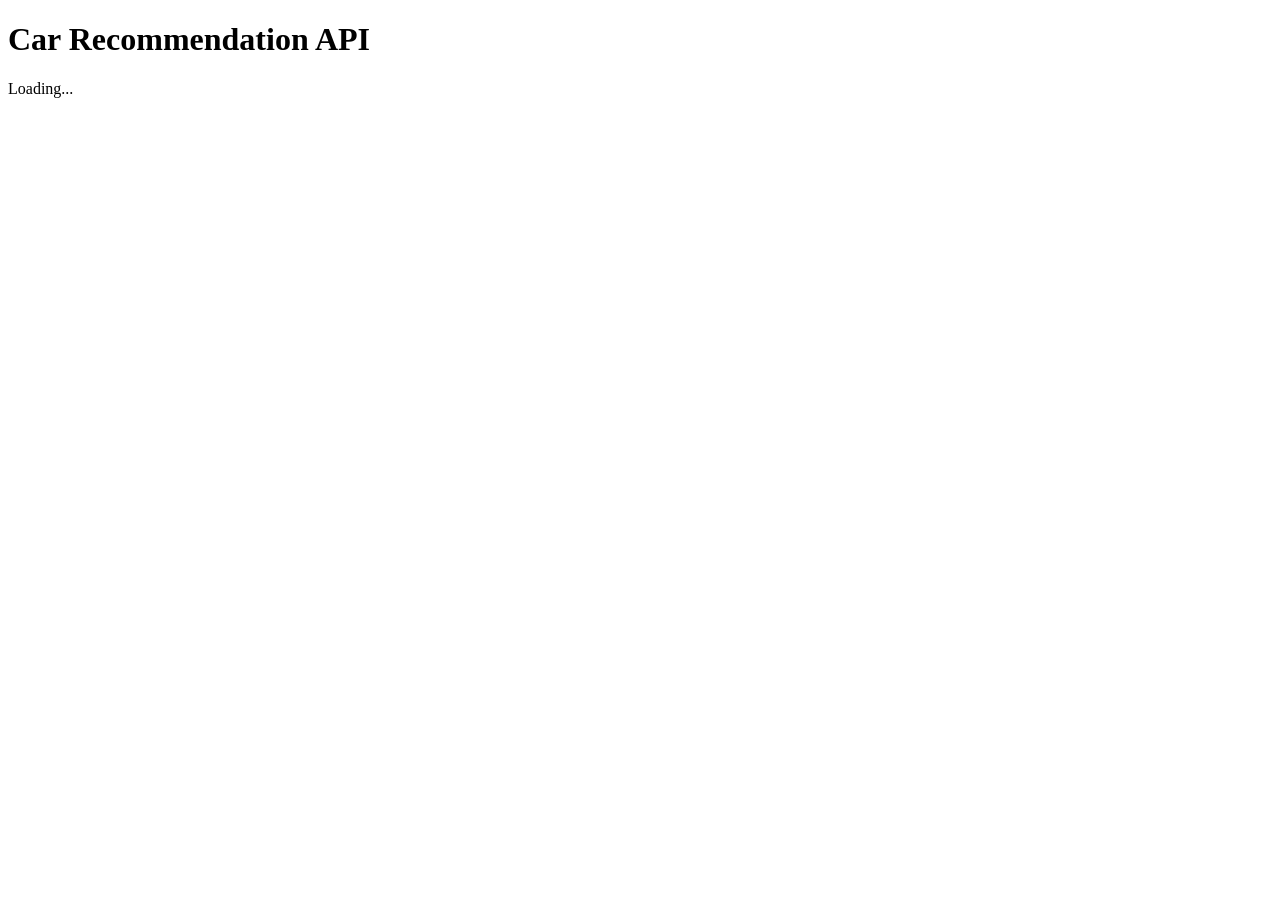
==== frontend/index.html @ 480d4ae4 "frontend fix - corsmiddleware" ====
<!DOCTYPE html>
<html lang="en">
<head>
    <meta charset="UTF-8">
    <meta name="viewport" content="width=device-width, initial-scale=1.0">
    <title>Car Recommendation API</title>
</head>
<body>
    <h1>Car Recommendation API</h1>
    <p>Loading...</p>

    <script>
        const API_URL = "https://car-recommendation-api.onrender.com";

        async function testConnection() {
            const response = await fetch(`${API_URL}/`);
            const data = await response.json();
            document.querySelector("p").textContent = data.message;
        }

        testConnection();
    </script>
</body>
</html>
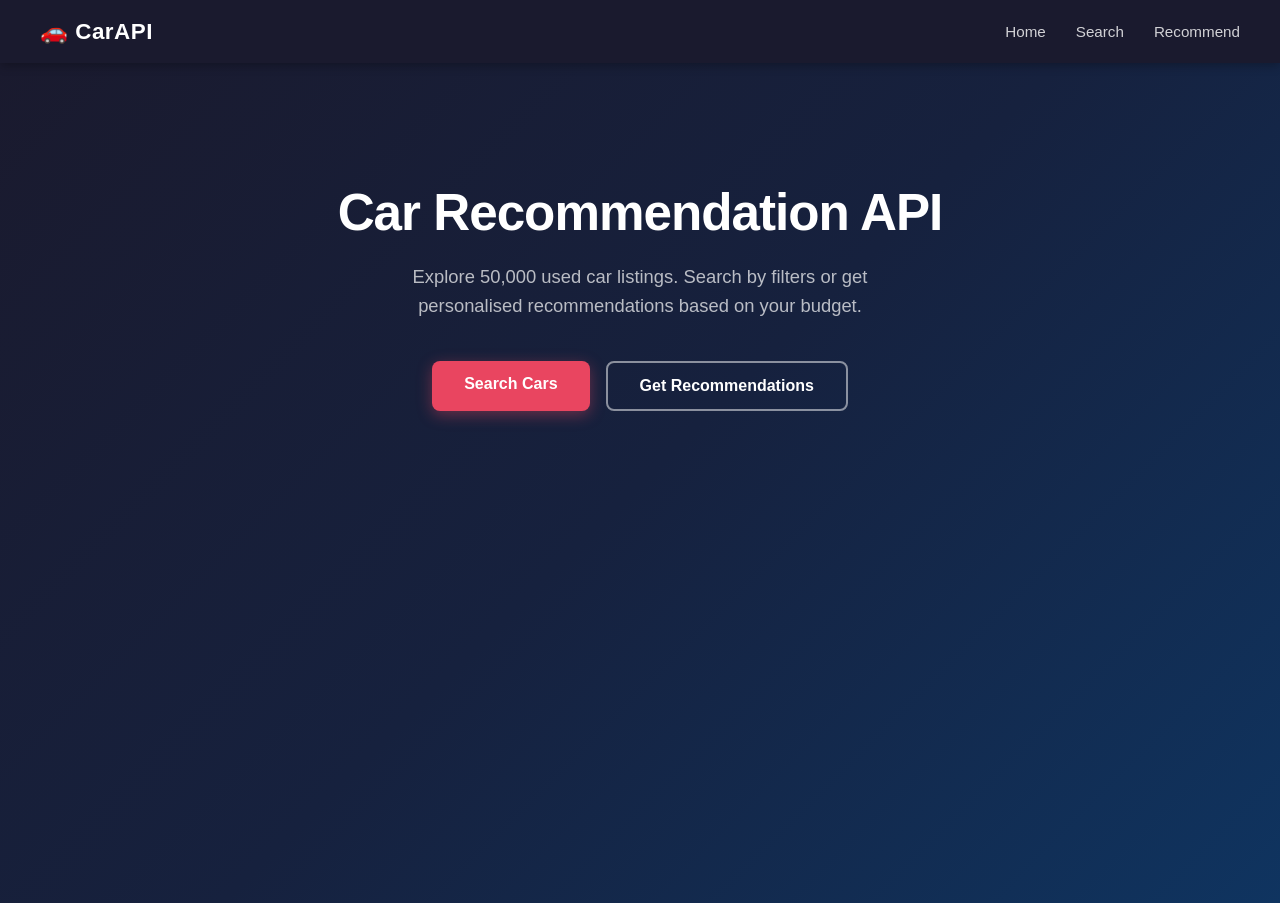
==== commit bf0f05a9: "frontend structure and home page" ====
--- a/frontend/index.html
+++ b/frontend/index.html
@@ -4,21 +4,31 @@
     <meta charset="UTF-8">
     <meta name="viewport" content="width=device-width, initial-scale=1.0">
     <title>Car Recommendation API</title>
+    <link rel="stylesheet" href="css/style.css">
 </head>
 <body>
-    <h1>Car Recommendation API</h1>
-    <p>Loading...</p>
 
-    <script>
-        const API_URL = "https://car-recommendation-api.onrender.com";
+    <nav>
+        <div class="nav-brand">🚗 CarAPI</div>
+        <ul class="nav-links">
+            <li><a href="index.html">Home</a></li>
+            <li><a href="search.html">Search</a></li>
+            <li><a href="recommend.html">Recommend</a></li>
+        </ul>
+    </nav>
 
-        async function testConnection() {
-            const response = await fetch(`${API_URL}/`);
-            const data = await response.json();
-            document.querySelector("p").textContent = data.message;
-        }
+    <main>
+        <section class="hero">
+            <h1>Car Recommendation API</h1>
+            <p>Explore 50,000 used car listings. Search by filters or get personalised recommendations based on your budget.</p>
+            <div class="hero-buttons">
+                <a href="search.html" class="btn btn-primary">Search Cars</a>
+                <a href="recommend.html" class="btn btn-secondary">Get Recommendations</a>
+            </div>
+        </section>
+    </main>
 
-        testConnection();
-    </script>
+    <script src="js/api.js"></script>
+
 </body>
 </html>
--- a/frontend/css/style.css
+++ b/frontend/css/style.css
@@ -0,0 +1,155 @@
+* {
+    margin: 0;
+    padding: 0;
+    box-sizing: border-box;
+}
+
+body {
+    font-family: 'Segoe UI', Arial, sans-serif;
+    background: linear-gradient(135deg, #1a1a2e 0%, #16213e 50%, #0f3460 100%);
+    background-attachment: fixed;
+    color: #333;
+    min-height: 100vh;
+}
+
+nav {
+    background-color: #1a1a2e;
+    padding: 18px 40px;
+    display: flex;
+    justify-content: space-between;
+    align-items: center;
+    box-shadow: 0 2px 10px rgba(0,0,0,0.3);
+    position: sticky;
+    top: 0;
+    z-index: 100;
+}
+
+.nav-brand {
+    color: white;
+    font-size: 1.4rem;
+    font-weight: bold;
+    letter-spacing: 0.5px;
+}
+
+.nav-links {
+    list-style: none;
+    display: flex;
+    gap: 30px;
+}
+
+.nav-links a {
+    color: rgba(255,255,255,0.8);
+    text-decoration: none;
+    font-size: 0.95rem;
+    transition: color 0.2s;
+}
+
+.nav-links a:hover {
+    color: #e94560;
+}
+
+.hero {
+    text-align: center;
+    padding: 120px 20px 100px;
+    color: white;
+    /* remove background line */
+}
+
+.hero h1 {
+    font-size: 3.2rem;
+    margin-bottom: 20px;
+    font-weight: 700;
+    letter-spacing: -1px;
+}
+
+.hero p {
+    font-size: 1.15rem;
+    color: rgba(255,255,255,0.7);
+    margin-bottom: 40px;
+    max-width: 500px;
+    margin-left: auto;
+    margin-right: auto;
+    line-height: 1.6;
+}
+
+.hero-buttons {
+    display: flex;
+    gap: 16px;
+    justify-content: center;
+}
+
+.btn {
+    padding: 14px 32px;
+    border-radius: 8px;
+    text-decoration: none;
+    font-size: 1rem;
+    font-weight: 600;
+    transition: transform 0.2s, box-shadow 0.2s;
+}
+
+.btn-primary {
+    background-color: #e94560;
+    color: white;
+    box-shadow: 0 4px 15px rgba(233,69,96,0.4);
+}
+
+.btn-secondary {
+    background-color: transparent;
+    color: white;
+    border: 2px solid rgba(255,255,255,0.5);
+}
+
+.btn:hover {
+    transform: translateY(-2px);
+    box-shadow: 0 6px 20px rgba(0,0,0,0.2);
+}
+
+.stats-section {
+    max-width: 900px;
+    margin: 60px auto;
+    padding: 0 20px;
+}
+
+.stats-section h2 {
+    font-size: 1.5rem;
+    font-weight: 600;
+    margin-bottom: 24px;
+    color: #111;
+}
+
+.stats-grid {
+    display: grid;
+    grid-template-columns: repeat(4, 1fr);
+    gap: 16px;
+}
+
+.stat-card {
+    background: white;
+    border-radius: 12px;
+    padding: 24px 20px;
+    text-align: center;
+    box-shadow: 0 2px 12px rgba(0,0,0,0.08);
+    transition: transform 0.2s, box-shadow 0.2s;
+}
+
+.stat-card:hover {
+    transform: translateY(-3px);
+    box-shadow: 0 6px 20px rgba(0,0,0,0.12);
+}
+
+.stat-card .value {
+    font-size: 1.8rem;
+    font-weight: 700;
+    color: #1a1a2e;
+}
+
+.stat-card .label {
+    font-size: 0.85rem;
+    color: #888;
+    margin-top: 6px;
+}
+
+main {
+    min-height: calc(100vh - 60px);
+    background: linear-gradient(135deg, #1a1a2e 0%, #16213e 50%, #0f3460 100%);
+}
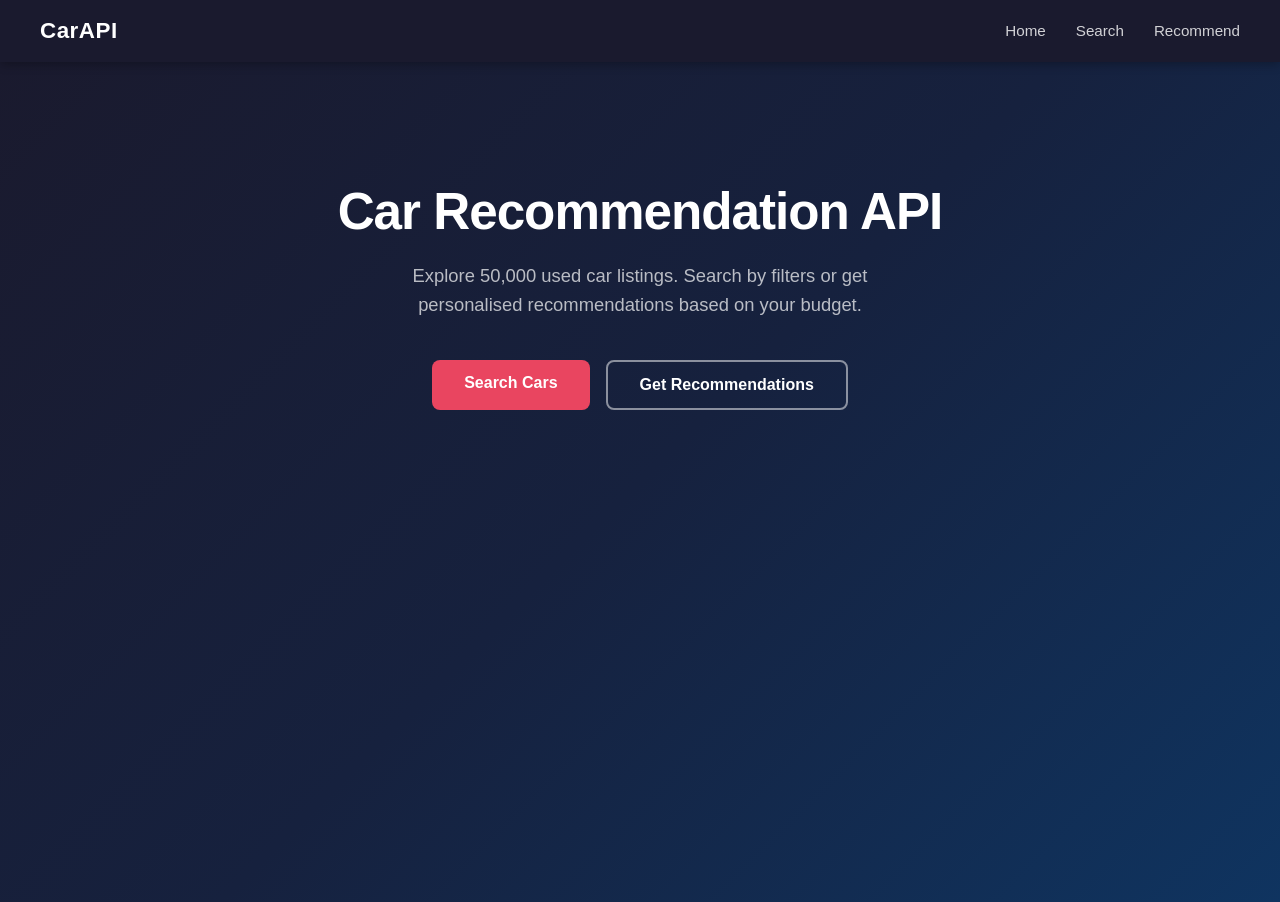
==== commit 0a569843: "added search page" ====
--- a/frontend/index.html
+++ b/frontend/index.html
@@ -7,9 +7,8 @@
     <link rel="stylesheet" href="css/style.css">
 </head>
 <body>
-
     <nav>
-        <div class="nav-brand">🚗 CarAPI</div>
+        <div class="nav-brand">CarAPI</div>
         <ul class="nav-links">
             <li><a href="index.html">Home</a></li>
             <li><a href="search.html">Search</a></li>
@@ -27,8 +26,6 @@
             </div>
         </section>
     </main>
-
     <script src="js/api.js"></script>
-
 </body>
 </html>
--- a/frontend/css/style.css
+++ b/frontend/css/style.css
@@ -90,7 +90,6 @@
 .btn-primary {
     background-color: #e94560;
     color: white;
-    box-shadow: 0 4px 15px rgba(233,69,96,0.4);
 }
 
 .btn-secondary {
@@ -152,4 +151,104 @@
 main {
     min-height: calc(100vh - 60px);
     background: linear-gradient(135deg, #1a1a2e 0%, #16213e 50%, #0f3460 100%);
+}
+
+.page-content {
+    max-width: 900px;
+    margin: 60px auto;
+    padding: 0 20px;
+}
+
+.page-content h1 {
+    font-size: 2rem;
+    font-weight: 700;
+    color: white;
+    margin-bottom: 8px;
+}
+
+.page-subtitle {
+    color: rgba(255,255,255,0.6);
+    margin-bottom: 30px;
+}
+
+.search-form {
+    background: rgba(255,255,255,0.05);
+    border: 1px solid rgba(255,255,255,0.1);
+    border-radius: 12px;
+    padding: 24px;
+    margin-bottom: 30px;
+    max-width: 1000px;
+}
+
+.form-grid {
+    display: grid;
+    grid-template-columns: repeat(4, 1fr);
+    gap: 12px;
+    margin-bottom: 16px;
+}
+
+.form-grid input {
+    padding: 10px 8px;
+    border-radius: 8px;
+    border: 1px solid rgba(255,255,255,0.15);
+    background: rgba(255,255,255,0.08);
+    color: white;
+    font-size: 0.85rem;
+}
+
+.form-grid input::placeholder {
+    color: rgba(255,255,255,0.4);
+}
+
+.cars-grid {
+    display: flex;
+    flex-direction: column;
+    gap: 12px;
+}
+
+.car-card {
+    background: rgba(255,255,255,0.05);
+    border: 1px solid rgba(255,255,255,0.1);
+    border-radius: 10px;
+    padding: 16px 20px;
+}
+
+.car-header {
+    display: flex;
+    justify-content: space-between;
+    align-items: center;
+    margin-bottom: 8px;
+}
+
+.car-title {
+    font-weight: 600;
+    color: white;
+    font-size: 1rem;
+}
+
+.car-price {
+    color: #e94560;
+    font-weight: 700;
+    font-size: 1.1rem;
+}
+
+.car-details {
+    display: flex;
+    gap: 16px;
+    color: rgba(255,255,255,0.5);
+    font-size: 0.85rem;
+}
+
+.results-count {
+    color: rgba(255,255,255,0.6);
+    margin-bottom: 16px;
+    font-size: 0.9rem;
+}
+
+.loading {
+    color: rgba(255,255,255,0.6);
+}
+
+.no-results {
+    color: rgba(255,255,255,0.6);
 }
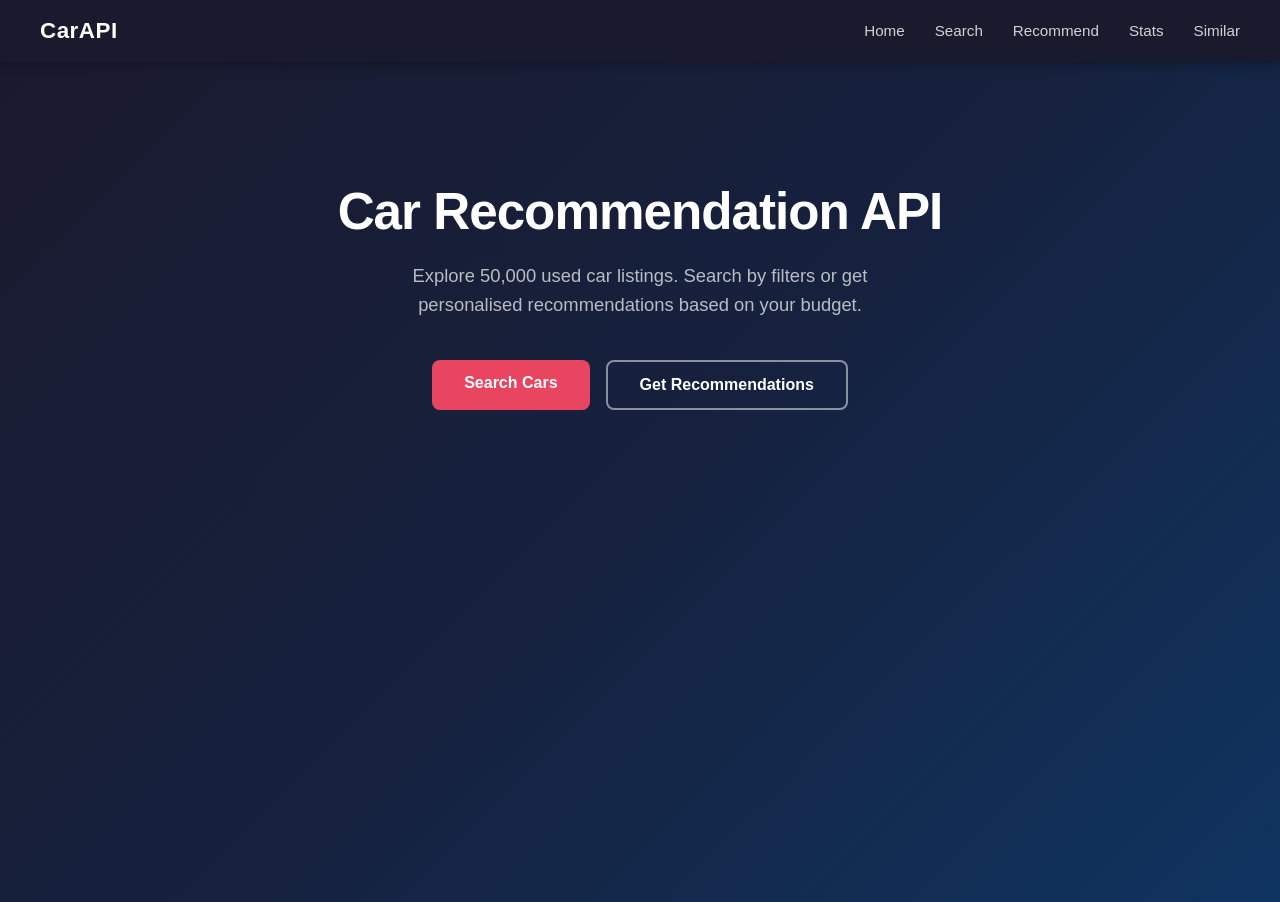
==== commit 01133392: "stats page" ====
--- a/frontend/index.html
+++ b/frontend/index.html
@@ -13,6 +13,8 @@
             <li><a href="index.html">Home</a></li>
             <li><a href="search.html">Search</a></li>
             <li><a href="recommend.html">Recommend</a></li>
+            <li><a href="stats.html">Stats</a></li>
+            <li><a href="similar.html">Similar</a></li>
         </ul>
     </nav>
 
--- a/frontend/css/style.css
+++ b/frontend/css/style.css
@@ -156,7 +156,10 @@
 .page-content {
     max-width: 900px;
     margin: 60px auto;
-    padding: 0 20px;
+    padding: 20px;
+    background: rgba(255,255,255,0.03);
+    border: 1px solid rgba(255,255,255,0.08);
+    border-radius: 20px;
 }
 
 .page-content h1 {
@@ -180,6 +183,12 @@
     max-width: 1000px;
 }
 
+.search-note {
+    color: rgba(255,255,255,0.7);
+    font-size: 0.8rem;
+    margin-top: 10px;
+}
+
 .form-grid {
     display: grid;
     grid-template-columns: repeat(4, 1fr);
@@ -251,4 +260,60 @@
 
 .no-results {
     color: rgba(255,255,255,0.6);
+}
+
+.score-badge {
+    margin-top: 8px;
+    display: inline-block;
+    background: rgba(233,69,96,0.2);
+    color: #e94560;
+    padding: 3px 10px;
+    border-radius: 20px;
+    font-size: 0.8rem;
+    font-weight: 600;
+}
+
+.stats-section {
+    margin-bottom: 40px;
+}
+
+.stats-section h2 {
+    font-size: 1.2rem;
+    font-weight: 600;
+    color: white;
+    margin-bottom: 16px;
+}
+
+.table-container {
+    background: rgba(255,255,255,0.05);
+    border: 1px solid rgba(255,255,255,0.1);
+    border-radius: 12px;
+    overflow: hidden;
+}
+
+.stats-table {
+    width: 100%;
+    border-collapse: collapse;
+    font-size: 0.9rem;
+}
+
+.stats-table th {
+    background: rgba(255,255,255,0.08);
+    color: rgba(255,255,255,0.6);
+    padding: 12px 16px;
+    text-align: left;
+    font-weight: 500;
+    font-size: 0.8rem;
+    text-transform: uppercase;
+    letter-spacing: 0.5px;
+}
+
+.stats-table td {
+    padding: 12px 16px;
+    color: white;
+    border-top: 1px solid rgba(255,255,255,0.05);
+}
+
+.stats-table tr:hover td {
+    background: rgba(255,255,255,0.03);
 }
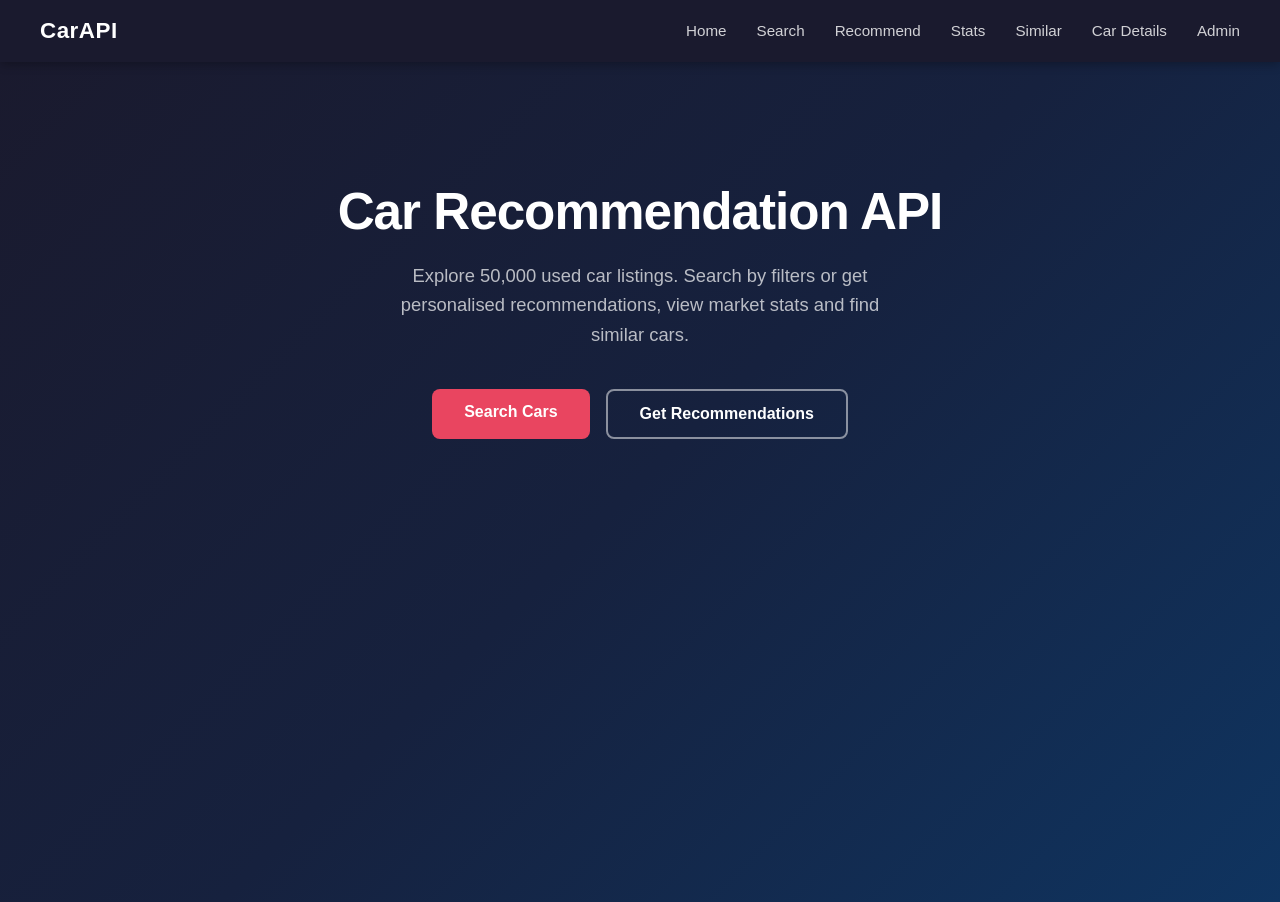
==== commit 22628fda: "making transmission required" ====
--- a/frontend/index.html
+++ b/frontend/index.html
@@ -15,13 +15,15 @@
             <li><a href="recommend.html">Recommend</a></li>
             <li><a href="stats.html">Stats</a></li>
             <li><a href="similar.html">Similar</a></li>
+            <li><a href="car.html">Car Details</a></li>
+            <li><a href="admin.html">Admin</a></li>
         </ul>
     </nav>
 
     <main>
         <section class="hero">
             <h1>Car Recommendation API</h1>
-            <p>Explore 50,000 used car listings. Search by filters or get personalised recommendations based on your budget.</p>
+            <p>Explore 50,000 used car listings. Search by filters or get personalised recommendations, view market stats and find similar cars.</p>
             <div class="hero-buttons">
                 <a href="search.html" class="btn btn-primary">Search Cars</a>
                 <a href="recommend.html" class="btn btn-secondary">Get Recommendations</a>
--- a/frontend/css/style.css
+++ b/frontend/css/style.css
@@ -316,4 +316,91 @@
 
 .stats-table tr:hover td {
     background: rgba(255,255,255,0.03);
+}
+
+.listing-id {
+    margin-top: 8px;
+    font-size: 0.8rem;
+    color: rgba(255,255,255,0.6);
+}
+
+.car-extra {
+    margin-top: 12px;
+    padding-top: 12px;
+    border-top: 1px solid rgba(255,255,255,0.08);
+}
+
+.extra-grid {
+    display: grid;
+    grid-template-columns: repeat(4, 1fr);
+    gap: 12px;
+}
+
+.extra-label {
+    display: block;
+    font-size: 0.75rem;
+    color: rgba(255,255,255,0.4);
+    text-transform: uppercase;
+    letter-spacing: 0.5px;
+    margin-bottom: 4px;
+}
+
+.extra-value {
+    display: block;
+    font-size: 0.9rem;
+    color: white;
+}
+
+.btn-expand {
+    margin-top: 10px;
+    background: none;
+    border: 1px solid rgba(255,255,255,0.2);
+    color: rgba(255,255,255,0.6);
+    padding: 5px 12px;
+    border-radius: 6px;
+    font-size: 0.8rem;
+    cursor: pointer;
+    transition: all 0.2s;
+}
+
+.btn-expand:hover {
+    border-color: rgba(255,255,255,0.5);
+    color: white;
+}
+
+.form-title {
+    font-size: 1.1rem;
+    font-weight: 600;
+    color: white;
+    margin-bottom: 16px;
+}
+
+.form-result {
+    margin-top: 12px;
+    font-size: 0.9rem;
+    min-height: 20px;
+}
+
+.result-success {
+    color: #4caf50;
+}
+
+.result-error {
+    color: #e94560;
+}
+
+.btn-danger {
+    background-color: #c0392b;
+    color: white;
+    padding: 14px 32px;
+    border-radius: 8px;
+    border: none;
+    font-size: 1rem;
+    font-weight: 600;
+    cursor: pointer;
+    transition: transform 0.2s;
+}
+
+.btn-danger:hover {
+    transform: translateY(-2px);
 }
